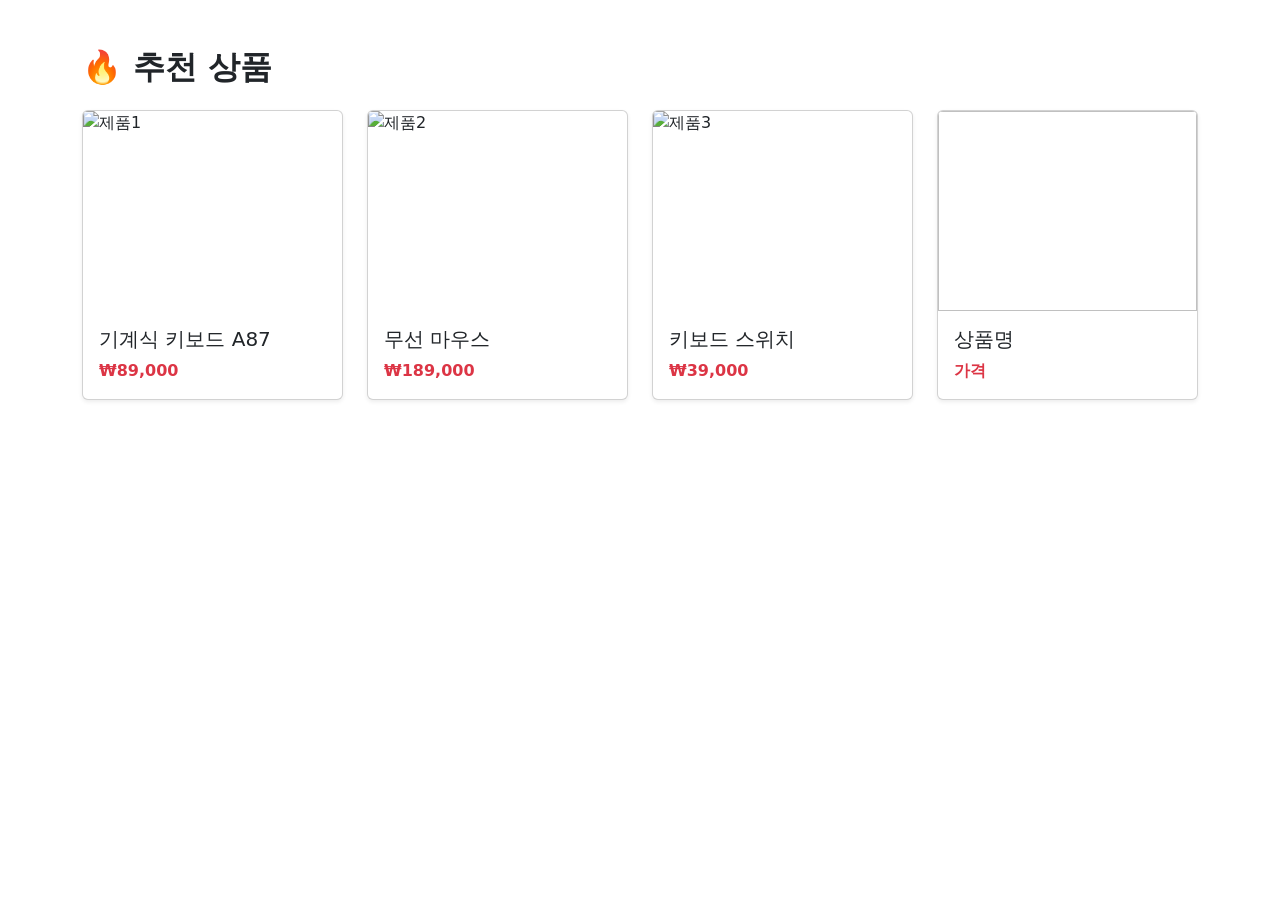
==== src/main/resources/templates/index.html @ fdf49a6a "상품 등록하기 완성" ====
<!DOCTYPE html>
<html lang="ko" xmlns:th="http://www.thymeleaf.org">
<head>
    <meta charset="UTF-8" />
    <meta name="viewport" content="width=device-width, initial-scale=1" />
    <title>Click On - 메인</title>
    <link href="https://cdn.jsdelivr.net/npm/bootstrap@5.3.3/dist/css/bootstrap.min.css" rel="stylesheet" />
    <link href="https://fonts.googleapis.com/css2?family=Pretendard&display=swap" rel="stylesheet" />
    <link rel="stylesheet" href="/css/include.css" />

    <style>
        /* Bootstrap 카드 이미지 높이 및 비율 유지 */
        .card-img-top {
            height: 200px;
            object-fit: cover;
        }

        /* Bootstrap 카드 hover 시 약간 상승 효과 */
        .card:hover {
            transform: translateY(-6px);
            transition: transform 0.3s ease;
            box-shadow: 0 6px 12px rgba(0,0,0,0.1);
        }
    </style>
</head>
<body>

<!-- 헤더 include -->
<div th:replace="include/header :: header"></div>

<!-- 메인 배너 -->
<div class="banner"></div>

<!-- 추천 상품 -->
<section class="container my-5">
    <h2 class="mb-4 fw-bold">🔥 추천 상품</h2>

    <div class="row row-cols-1 row-cols-sm-2 row-cols-md-3 row-cols-lg-4 g-4">
        <div class="col">
            <div class="card h-100 shadow-sm">
                <img src="/images/A87.png" class="card-img-top" alt="제품1" />
                <div class="card-body">
                    <h5 class="card-title">기계식 키보드 A87</h5>
                    <p class="card-text text-danger fw-bold">₩89,000</p>
                </div>
            </div>
        </div>

        <div class="col">
            <div class="card h-100 shadow-sm">
                <img src="/images/지슈라.png" class="card-img-top" alt="제품2" />
                <div class="card-body">
                    <h5 class="card-title">무선 마우스</h5>
                    <p class="card-text text-danger fw-bold">₩189,000</p>
                </div>
            </div>
        </div>

        <div class="col">
            <div class="card h-100 shadow-sm">
                <img src="/images/product1.jpg" class="card-img-top" alt="제품3" />
                <div class="card-body">
                    <h5 class="card-title">키보드 스위치</h5>
                    <p class="card-text text-danger fw-bold">₩39,000</p>
                </div>
            </div>
        </div>

        <div class="col" th:each="item : ${items}">
            <div class="card h-100 shadow-sm">
                <img th:src="@{'/images/' + ${item.imageName}}" class="card-img-top" th:alt="${item.name}" />
                <div class="card-body">
                    <h5 class="card-title" th:text="${item.name}">상품명</h5>
                    <p class="card-text text-danger fw-bold" th:text="'₩' + ${item.price}">가격</p>
                </div>
            </div>
        </div>
    </div>
</section>

<!-- 푸터 include -->
<div th:replace="include/footer :: footer"></div>

</body>
</html>
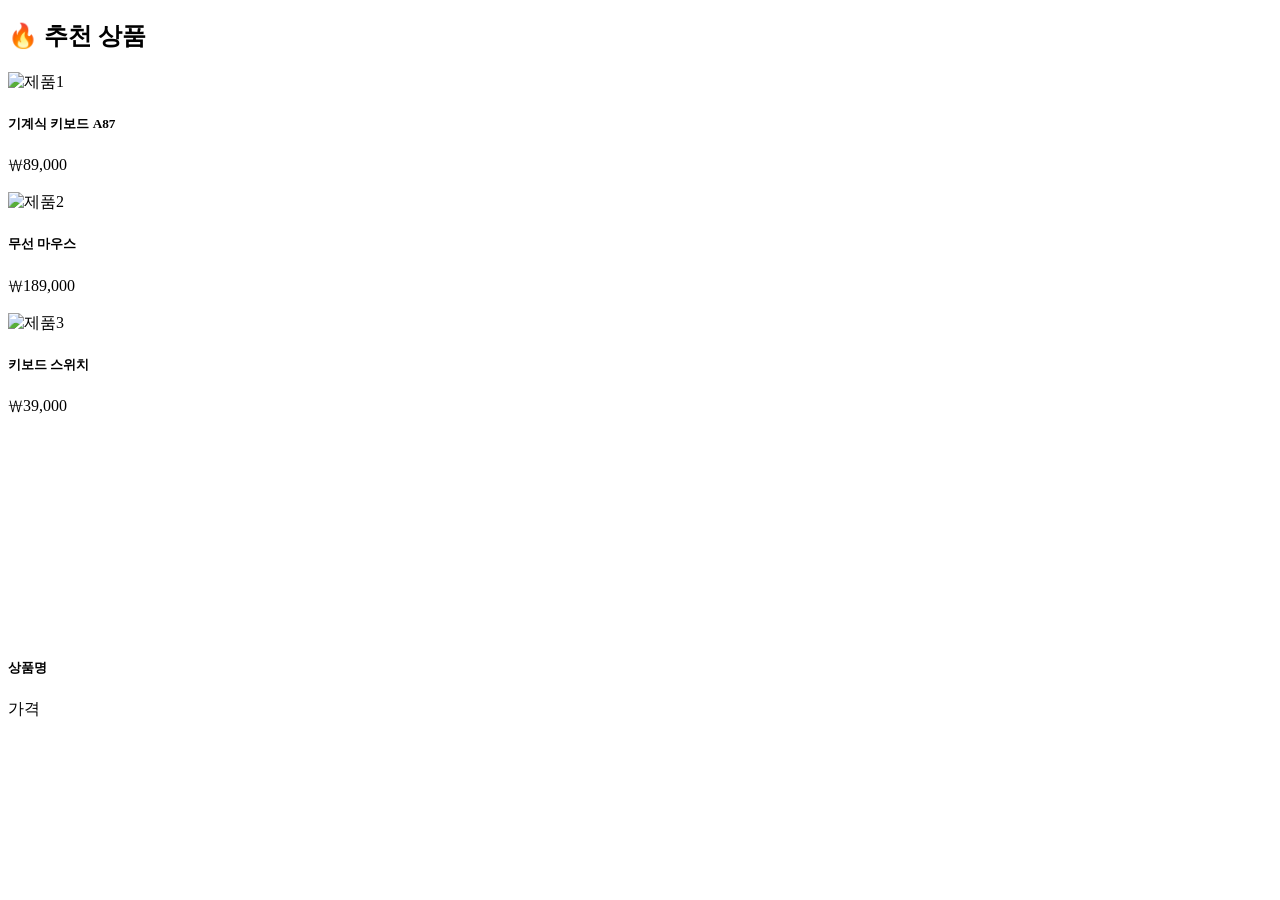
==== commit dae314aa: "카테고리별 상품 나누기" ====
--- a/src/main/resources/templates/index.html
+++ b/src/main/resources/templates/index.html
@@ -4,8 +4,7 @@
     <meta charset="UTF-8" />
     <meta name="viewport" content="width=device-width, initial-scale=1" />
     <title>Click On - 메인</title>
-    <link href="https://cdn.jsdelivr.net/npm/bootstrap@5.3.3/dist/css/bootstrap.min.css" rel="stylesheet" />
-    <link href="https://fonts.googleapis.com/css2?family=Pretendard&display=swap" rel="stylesheet" />
+    <th:block th:replace="include/bootstrap :: bootstrap"/>
     <link rel="stylesheet" href="/css/include.css" />
 
     <style>
@@ -65,8 +64,8 @@
                 </div>
             </div>
         </div>
-
         <div class="col" th:each="item : ${items}">
+            <a th:href="@{'/items/' + ${item.idx}}" style="text-decoration: none; color: inherit;">
             <div class="card h-100 shadow-sm">
                 <img th:src="@{'/images/' + ${item.imageName}}" class="card-img-top" th:alt="${item.name}" />
                 <div class="card-body">
@@ -74,6 +73,7 @@
                     <p class="card-text text-danger fw-bold" th:text="'₩' + ${item.price}">가격</p>
                 </div>
             </div>
+            </a>
         </div>
     </div>
 </section>
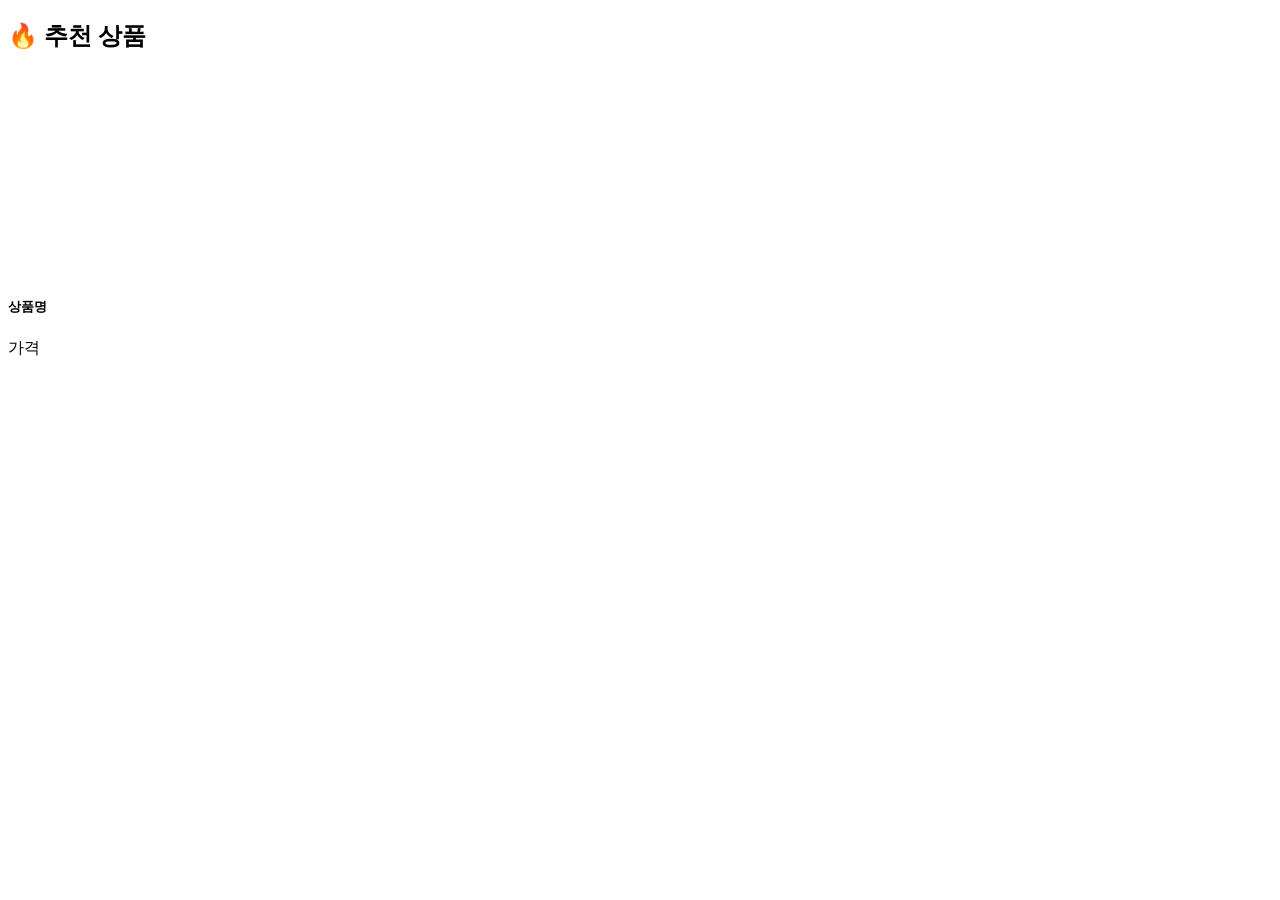
==== commit 0b28984d: "feat: 고객 주소 등록 고객은 총 3개의 주소를 등록 가능하며, 3개 중 한 개의 주소지를 기본 주소지로 이용할 수 있도록 했음." ====
--- a/src/main/resources/templates/index.html
+++ b/src/main/resources/templates/index.html
@@ -35,35 +35,6 @@
     <h2 class="mb-4 fw-bold">🔥 추천 상품</h2>
 
     <div class="row row-cols-1 row-cols-sm-2 row-cols-md-3 row-cols-lg-4 g-4">
-        <div class="col">
-            <div class="card h-100 shadow-sm">
-                <img src="/images/A87.png" class="card-img-top" alt="제품1" />
-                <div class="card-body">
-                    <h5 class="card-title">기계식 키보드 A87</h5>
-                    <p class="card-text text-danger fw-bold">₩89,000</p>
-                </div>
-            </div>
-        </div>
-
-        <div class="col">
-            <div class="card h-100 shadow-sm">
-                <img src="/images/지슈라.png" class="card-img-top" alt="제품2" />
-                <div class="card-body">
-                    <h5 class="card-title">무선 마우스</h5>
-                    <p class="card-text text-danger fw-bold">₩189,000</p>
-                </div>
-            </div>
-        </div>
-
-        <div class="col">
-            <div class="card h-100 shadow-sm">
-                <img src="/images/product1.jpg" class="card-img-top" alt="제품3" />
-                <div class="card-body">
-                    <h5 class="card-title">키보드 스위치</h5>
-                    <p class="card-text text-danger fw-bold">₩39,000</p>
-                </div>
-            </div>
-        </div>
         <div class="col" th:each="item : ${items}">
             <a th:href="@{'/items/' + ${item.idx}}" style="text-decoration: none; color: inherit;">
             <div class="card h-100 shadow-sm">
@@ -77,7 +48,6 @@
         </div>
     </div>
 </section>
-
 <!-- 푸터 include -->
 <div th:replace="include/footer :: footer"></div>
 
